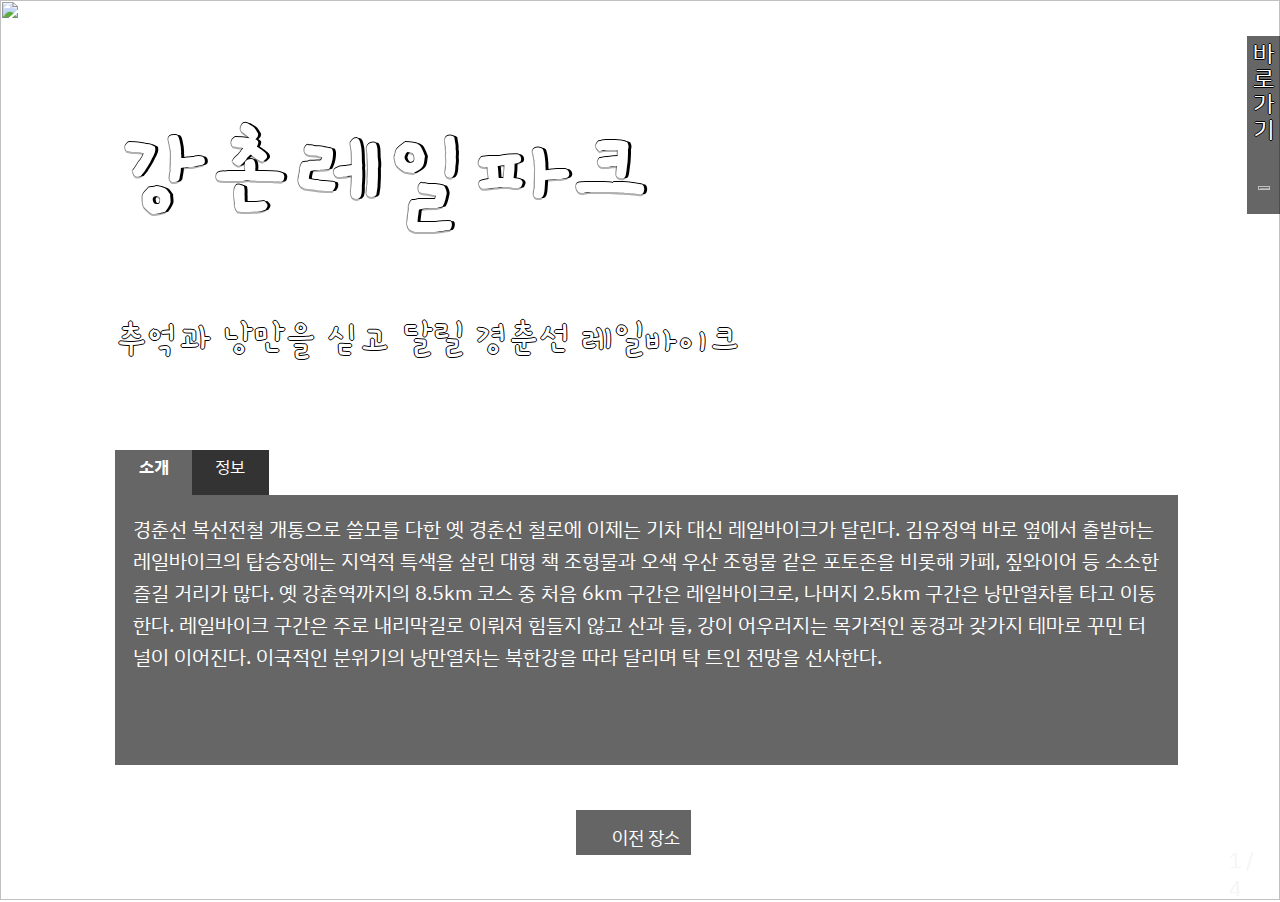
==== 10_kangchon.html @ 6b444061 "Add files via upload" ====
<!DOCTYPE html>
<html>
    <head>
        <meta charset="UTF-8">
        <title>강촌레일파크</title>
        <link rel="stylesheet" href="previous.css">
        <link rel="preconnect" href="https://fonts.googleapis.com/%22%3E
        <link rel="preconnect" href="https://fonts.gstatic.com/" crossorigin>
        <link href="https://fonts.googleapis.com/css2?family=IBM+Plex+Sans+KR:wght@300&display=swap" rel="stylesheet">
        <link rel="preconnect" href="https://fonts.googleapis.com/%22%3E
        <link rel="preconnect" href="https://fonts.gstatic.com/" crossorigin>
        <link href="https://fonts.googleapis.com/css2?family=Gaegu:wght@300&display=swap" rel="stylesheet">
        <link rel="preconnect" href="https://fonts.googleapis.com">
        <link rel="preconnect" href="https://fonts.gstatic.com" crossorigin>
        <link href="https://fonts.googleapis.com/css2?family=Gamja+Flower&display=swap" rel="stylesheet">
        <script src="//code.jquery.com/jquery-3.4.1.min.js"></script>
        <script>
            function change1() {
                var p = document.getElementById("change");
                p.innerHTML="📍강원 춘천시 신동면 김유정로 1383"+ 
                "<br>" + "⏰매일 09:00 - 17:30" +
                "<br> "+ "💰2인승: ₩35,000"+ "<br>"+"💰4인승: ₩48,000";
            }

            function change2() {
                var p = document.getElementById("change");
                p.innerHTML="경춘선 복선전철 개통으로 쓸모를 다한 옛 경춘선 철로에 이제는 기차 대신 레일바이크가 달린다. 김유정역 바로 옆에서 출발하는 레일바이크의 탑승장에는 지역적 특색을 살린 대형 책 조형물과 오색 우산 조형물 같은 포토존을 비롯해 카페, 짚와이어 등 소소한 즐길 거리가 많다. 옛 강촌역까지의 8.5km 코스 중 처음 6km 구간은 레일바이크로, 나머지 2.5km 구간은 낭만열차를 타고 이동한다. 레일바이크 구간은 주로 내리막길로 이뤄져 힘들지 않고 산과 들, 강이 어우러지는 목가적인 풍경과 갖가지 테마로 꾸민 터널이 이어진다. 이국적인 분위기의 낭만열차는 북한강을 따라 달리며 탁 트인 전망을 선사한다.";
            }

            function select1() {
                var p = document.getElementById("menu2");
                var s = document.getElementById("menu1");
                p.style.fontWeight='bold';
                s.style.fontWeight='normal';
                p.style.backgroundColor='rgba(0, 0, 0, 0.000)';
                s.style.backgroundColor='rgba(0, 0, 0, 0.500)';
            }

            function select2() {
                var p = document.getElementById("menu1");
                var s = document.getElementById("menu2");
                p.style.fontWeight='bold';
                s.style.fontWeight='normal';
                p.style.backgroundColor='rgba(0, 0, 0, 0.000)';
                s.style.backgroundColor='rgba(0, 0, 0, 0.500)';
            }
            
            var index = 0;
            $(document).ready(function() {
               setInterval(next, 4000);
            });

            function next() {
                $(".changed_img" + index).fadeOut(800);
                index = (index + 1) % 4;
                $(".changed_img" + index).fadeIn(800);
                $("#changed_num").text(index + 1);
            }

            function previous() {
                $(".changed_img" + index).fadeOut(800);
                index = (index <= 0) ? 3 : index - 1;
                $(".changed_img" + index).fadeIn(800);
                $("#changed_num").text(index + 1);
            }
        </script>
        <script>
            $(document).ready(function() {
                $(".menu_text").hover(function() {
                    $(".menu_contents").animate({
                        width: "87%"
                    });
                    $(".menu_contents div").css("display", "block");
                });

                $(".menu_contents").hover(function() {
                    $(".menu_contents").width("87%");
                    $(".menu_contents div").css("display", "block");
                });

                $("main").hover(function() {
                    $(".menu_contents").animate({
                        width: "0%"
                    });
                    $(".menu_contents div").css("display", "none");
                });
            });
        </script>
        <script>
            $(document).ready(function() {
                $(".menu_contents > div > a").hover(function() {
                    $(this).find("img").css("filter", "brightness(50%)")
                }, function() {
                    $(this).find("img").css("filter", "brightness(100%)")
                });

                $(".menu_main > a, .menu_trip > a").hover(function() {
                    $(this).css("filter", "brightness(70%)")
                }, function() {
                    $(this).css("filter", "brightness(100%)")
                });
            });
        </script>
    </head>
    <body>
        <img class="changed_img0" src="media/레일파크1.jpg">
        <img class="changed_img1" src="media/레일파크2.jpg">
        <img class="changed_img2" src="media/레일파크3.webp">
        <img class="changed_img3" src="media/레일파크4.jpg">
        <div class="slide_num">
            <span id="changed_num">1</span>
            <span>/</span>
            <span>4</span>
        </div>
        <main>
            <div class="go_homepage" title="홈페이지로 이동">
                <a href="http://www.railpark.co.kr/" target="blank">
                    <span class="title">강촌레일파크</span>
                </a>
            </div>
            <div class="phrase">
                추억과 낭만을 싣고 달릴 경춘선 레일바이크
            </div>
            </div>
            <div class="menu_bar">
                <div class="menu_contents">
                    <div class="menu_main">
                        <a href="main_page.html">
                            로맨틱 춘천
                        </a>
                    </div>
                    <div class="menu_nature">
                        <a href="1_nami.html">
                            <div>
                                <img src="media/남이섬1.jpg">
                                <span>남이섬</span>
                            </div>
                        </a>
                        <a href="2_samak.html">
                            <div>
                                <img src="media/삼악산1.jpg">
                                <span>삼악산</span>
                            </div>
                        </a>
                    </div>
                    <div class="menu_history">
                        <a href="3_kim_youjeong.html">
                            <div>
                                <img src="media/김유정문학촌1.jpg">
                                <span>김유정문학촌</span>
                            </div>
                        </a>
                        <a href="4_chuncheon_museum.html">
                            <div>
                                <img src="media/국립춘천박물관1.jpg">
                                <span>국립춘천박물관</span>
                            </div>
                        </a>
                    </div>
                    <div class="menu_cafe">
                        <a href="5_santorini.html">
                            <div>
                                <img src="media/산토리니1.jpg">
                                <span>산토리니</span>
                            </div>
                        </a>
                        <a href="6_potato.html">
                            <div>
                                <img src="media/감자밭7.jpg">
                                <span>감자밭</span>
                            </div>
                        </a>
                    </div>  
                    <div class="menu_activity">
                        <a href="7_jadegarden.html">
                            <div>
                                <img src="media/제이드가든1.jpg">
                                <span>제이드가든</span>
                            </div>
                        </a>
                        <a href="8_mullegil.html">
                            <div>
                                <img src="media/물레길4.jpg">
                                <span>물레길</span>
                            </div>
                        </a>
                    </div>
                    <div class="menu_play">
                        <a href="9_legoland.html">
                            <div>
                                <img src="media/레고랜드1.jpg">
                                <span>레고랜드</span>
                            </div>
                        </a>
                        <a href="10_kangchon.html">
                            <div>
                                <img src="media/레일파크1.jpg">
                                <span>강촌레일파크</span>
                            </div>
                        </a>
                    </div>
                    <div class="menu_trip">
                        <a href="select.html">
                            > &nbsp;여행하러 가기
                        </a>
                    </div>
                </div>
                <div class="menu_text">
                    바로가기
                    <img src="media/바로가기.png">
                </div>
            </div>
            <div class="left_arrow" onclick="previous();">
                <img src="media/left_arrow.png">
            </div>
            <div class="right_arrow" onclick="next();">
                <img src="media/right_arrow.png">
            </div>
        </main>
        <nav>
            <div class="menu">
                <ul>
                    <li id="menu1" onclick="change2(); select2()">소개</li>
                    <li id="menu2" onclick="change1(); select1()">정보</li>
                </ul>
            </div>
            <div class="contents">
                <p id="change">경춘선 복선전철 개통으로 쓸모를 다한 옛 경춘선 철로에 이제는 기차 대신 레일바이크가 달린다. 김유정역 바로 옆에서 출발하는 레일바이크의 탑승장에는 지역적 특색을 살린 대형 책 조형물과 오색 우산 조형물 같은 포토존을 비롯해 카페, 짚와이어 등 소소한 즐길 거리가 많다. 옛 강촌역까지의 8.5km 코스 중 처음 6km 구간은 레일바이크로, 나머지 2.5km 구간은 낭만열차를 타고 이동한다. 레일바이크 구간은 주로 내리막길로 이뤄져 힘들지 않고 산과 들, 강이 어우러지는 목가적인 풍경과 갖가지 테마로 꾸민 터널이 이어진다. 이국적인 분위기의 낭만열차는 북한강을 따라 달리며 탁 트인 전망을 선사한다.
                </p>
            </div>
            <a href = "9_legoland.html">
                <div id="next_trip">
                    <img src="media/왼쪽화살표.png">
                    <span>이전 장소로</span>
                </div>
            </a>
        </nav>
    </body>
</html>
---- previous.css ----
html {
    width: 100%;
    height: 100%;
    font-family: 'IBM Plex Sans KR';
}

body {
    width: 100%;
    height: 100%;
    margin: 0px;
    color: white;
    position: relative;
}

body > img {
    width: 100%;
    height: 100%;
    margin: 0px;
    background-size: cover;
    top: 0%;
    position: absolute;
    display: none;
}

.changed_img0 {
    display: block;
}

main {
    width: 100%;
    height: 50%;
    font-size: 20px;
    text-shadow: -1px 0px black, 0px 1px black, 1px 0px black, 0px -1px black;
}

.title {
    left: 9%;
    top: 12%;
    color: white;
    position: absolute;
    font-size: 550%;
    font-weight: bold;
    text-shadow: -1px 0px rgba(0, 0, 0, 0.363), 0px 1.5px rgba(0, 0, 0, 0.308), 2.5px 0px black, 0px -1px black;
    font-family: 'Gaegu';
}

.phrase {
    left: 9%;
    top: 35%;
    position: absolute;
    width: 80%;
    height: 5%;
    font-size: 40px;
    font-weight: 500;
    font-family: 'Gamja Flower';
}

.menu_bar {
    width: 20%;
    height: 16%;
    position: absolute;
    top: 4%;
    right: 0;
    z-index: 3;
}

.menu_text {
    position: relative;
    width: 13%;
    height: 120%;
    background-color: rgba(0, 0, 0, 0.600);
    float: right;
    line-height: 105%;
    text-align: center;
    font-size: 24px;
    font-family: 'IBM Plex Sans KR';
    text-orientation: upright;
    padding-top: 5px;
}

.menu_text img {
    position: absolute;
    width: 60%;
    height: 16%;
    left: 22%;
    top: 75%;
}

.menu_text:hover {
    cursor: default;
}

.menu_contents {
    float: right;
    height: 500%;
    background-color: rgba(0, 0, 0, 0.800);
}

.menu_contents > div {
    margin: 0px;
    height: 16%;
    width: 100%;
    padding: 0px;
    display: none;
}

.menu_contents > div > a > div {
    position: relative;
    float: left;
    width: 43%;
    height: 80%;
    margin-left: 5%;
    margin-bottom: 5%;
    border-radius: 5px;
}

.menu_contents img {
    position: absolute;
    width: 100%;
    height: 100%;
    left: 0%;
    opacity: 0.9;
}

.menu_main {
    position: relative;
}

.menu_contents span {
    position: absolute;
    font-size: 15px;
    top: 33%;
    margin: auto 10px;
    line-height: 200%;
    text-decoration-line: none;
    color: white;
}

.menu_trip {
    position: relative;
}

.menu_main a {
    position: absolute;
    font-family: 'Gaegu';
    font-weight: normal;
    font-size: 35px;
    top: 28%;
    left: 22%;
    text-decoration-line: none;
    color: white;
}

.menu_trip a {
    position: absolute;
    text-decoration-line: none;
    color: white;
    top: -9%;
    right: 4%;
    font-size: 70%;
}

nav {
    width: 100%;
    height: 50%;
}

.menu {
    position: absolute;
    left: 9%;
    width: 12%;
    height: 5%;
}

.menu ul {
    margin: 0;
    padding: 0;
    height: 100%;
    background-color: rgba(0, 0, 0, 0.600);
    text-align: center;
}

.menu ul li {
    list-style-type: none;
    float: left;
    width: 50%;
    height: 100%;
    line-height: 200%;
    font-size: 17px;
    text-align: center;
}

.contents {
    background-color: rgba(0, 0, 0, 0.600);
    position: absolute;
    left: 9%;
    bottom: 15%;
    font-size: 20px;
    width: 83%;
    height: 30%;
    line-height: 160%;
}

.contents p {
    margin: 0%;
    padding: 18px;
}

#menu1 {
    font-weight: bold;
}

#menu2 {
    background-color: rgba(0, 0, 0, 0.500);
}

#menu1:hover{
    cursor: pointer;
}

#menu2:hover{
    cursor: pointer;
}

main .left_arrow {
    position: absolute;
    top: 0px;
    left: 0px;
    width: 5%;
    height: 100%;
    margin: 0px;
    opacity: 0;
    animation: fade_arrow 20s ease;
}

main .left_arrow:hover {
    cursor: pointer;
    animation: arrow 0.5s ease-out forwards;
}

main .right_arrow {
    z-index: 1;
    position: absolute;
    top: 0px;
    right: 0px;
    width: 5%;
    height: 100%;
    margin: 0px;
    opacity: 0;
    animation: fade_arrow 10s ease;
}


@keyframes fade_arrow {
    0% {
        opacity: 0;
    }
    7% {
        opacity: 1;
    }
    80% {
        opacity: 1;
    }
    100% {
        opacity: 0;
    }
}

main .left_arrow img {
    width: 30%;
    height: 6%;
    margin-top: 350px;
    margin-left: 14px;
}

main .right_arrow img {
    width: 30%;
    height: 6%;
    margin-top: 350px;
    margin-left: 37px;
}

main .right_arrow:hover {
    cursor: pointer;
    animation: arrow 0.5s ease-out forwards;
}

@keyframes arrow {
    100% {
        opacity: 1.0;
    }
}

#next_trip {
    position: absolute;
    width: 9%;
    height: 5%;
    background-color: rgba(0, 0, 0, 0.603);
    color: rgb(255, 255, 255);
    top: 90%;
    left: 45%;
    font-size: 110%;
    transition: 1s ease;
    line-height: 200%;
}

#next_trip:hover {
    background-color: black;
    cursor: pointer;
}

#next_trip span {
    margin-left: 8px;
}

#next_trip img {
    margin: 0px;
    padding: 0px;
    width: 6%;
    height: 35%;
    margin-top: 10px;
    margin-left: 17px;
    animation: horizontal ease-in-out 0.7s infinite;
}

@keyframes horizontal {
    0% {
        transform: translateX(1px);
    }
    50% {
        transform: translateX(-1px);
    }
    100% {
        transform: translateX(1px);
    }
}

.slide_num {
    position: absolute;
    bottom: 1%;
    right: 1%;
    width: 3%;
    height: 5%;
}

.slide_num span {
    font-size: 130%;
    color: rgb(245, 245, 245);
}
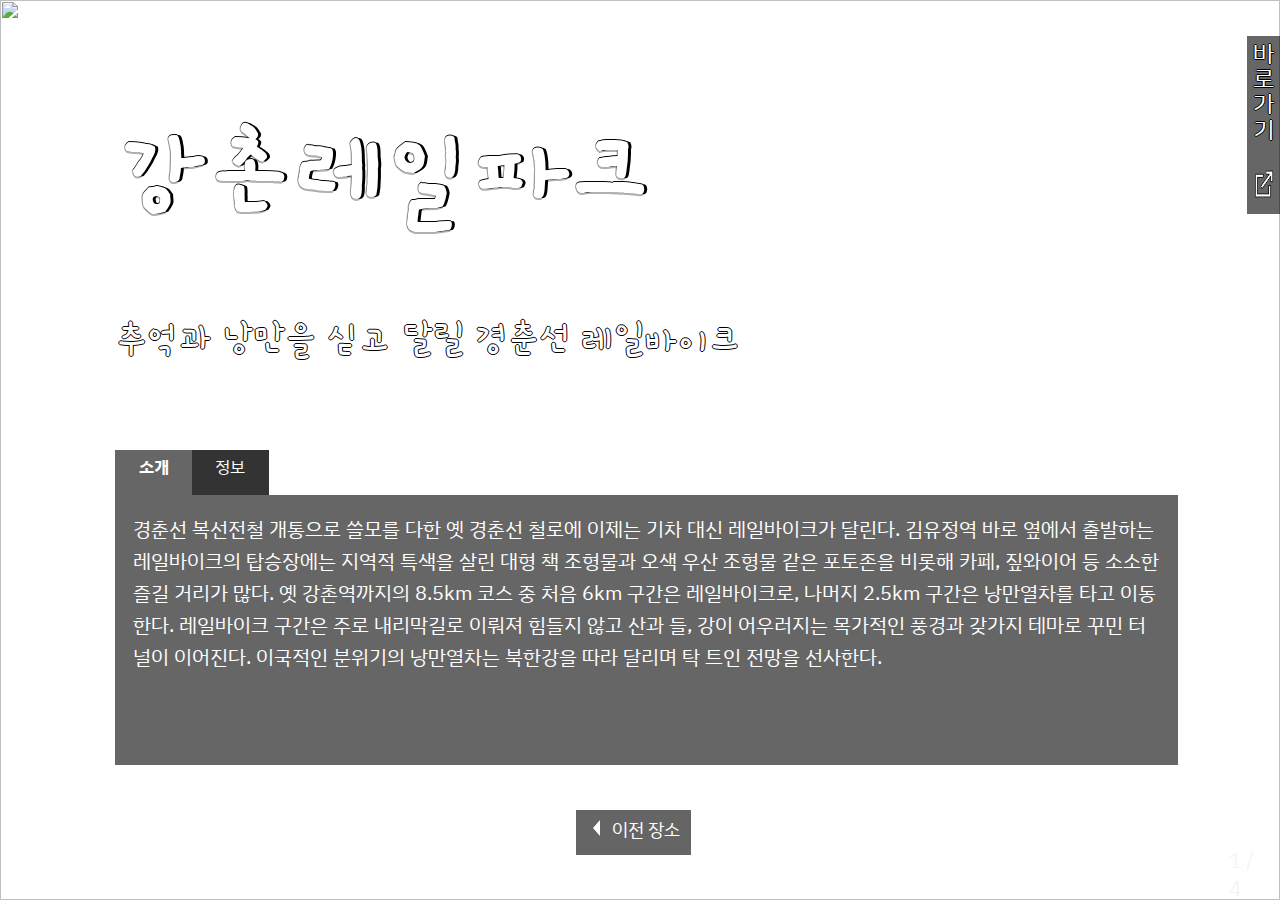
==== commit 48760f4a: "Add files via upload" ====
--- a/10_kangchon.html
+++ b/10_kangchon.html
@@ -125,7 +125,7 @@
             <div class="menu_bar">
                 <div class="menu_contents">
                     <div class="menu_main">
-                        <a href="main_page.html">
+                        <a href="index.html">
                             로맨틱 춘천
                         </a>
                     </div>
